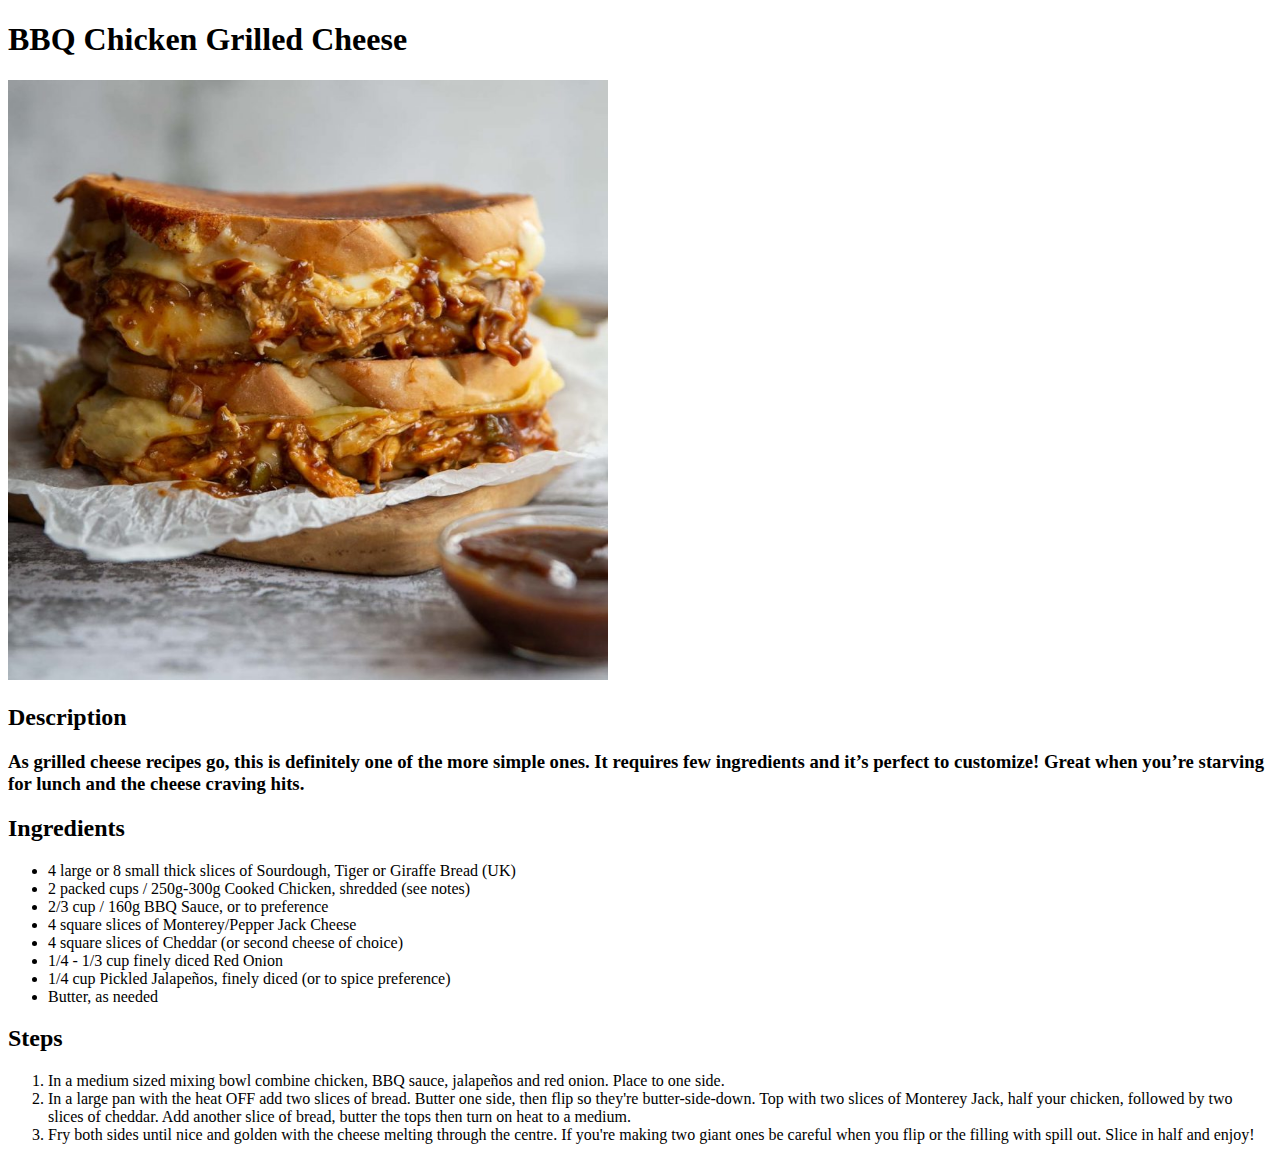
==== recipes/bbq_chicken_grilled_cheese.html @ 820dd305 "added content for grilled cheese and salmon pasta pages" ====
<!DOCTYPE html>
<html lang="en">
  <head>
    <meta charset="UTF-8" />
    <meta name="viewport" content="width=device-width, initial-scale=1.0" />
    <title>BBQ Chicken Grilled Cheese</title>
  </head>
  <body>
    <h1>BBQ Chicken Grilled Cheese</h1>
    <img
      src="../images/bbq-chicken-grilled-cheese-768x864.jpg"
      alt="BBQ Chicken Grilled Cheese"
      height="600px"
      width="600px"
    />
    <h2>Description</h2>
    <h3>
      As grilled cheese recipes go, this is definitely one of the more simple
      ones. It requires few ingredients and it’s perfect to customize! Great
      when you’re starving for lunch and the cheese craving hits.
    </h3>
    <h2>Ingredients</h2>
    <ul>
      <li>
        4 large or 8 small thick slices of Sourdough, Tiger or Giraffe Bread
        (UK)
      </li>
      <li>2 packed cups / 250g-300g Cooked Chicken, shredded (see notes)</li>
      <li>2/3 cup / 160g BBQ Sauce, or to preference</li>
      <li>4 square slices of Monterey/Pepper Jack Cheese</li>
      <li>4 square slices of Cheddar (or second cheese of choice)</li>
      <li>1/4 - 1/3 cup finely diced Red Onion</li>
      <li>1/4 cup Pickled Jalapeños, finely diced (or to spice preference)</li>
      <li>Butter, as needed</li>
    </ul>
    <h2>Steps</h2>
    <ol>
      <li>
        In a medium sized mixing bowl combine chicken, BBQ sauce, jalapeños and
        red onion. Place to one side.
      </li>
      <li>
        In a large pan with the heat OFF add two slices of bread. Butter one
        side, then flip so they're butter-side-down. Top with two slices of
        Monterey Jack, half your chicken, followed by two slices of cheddar. Add
        another slice of bread, butter the tops then turn on heat to a medium.
      </li>
      <li>
        Fry both sides until nice and golden with the cheese melting through the
        centre. If you're making two giant ones be careful when you flip or the
        filling with spill out. Slice in half and enjoy!
      </li>
    </ol>
  </body>
</html>
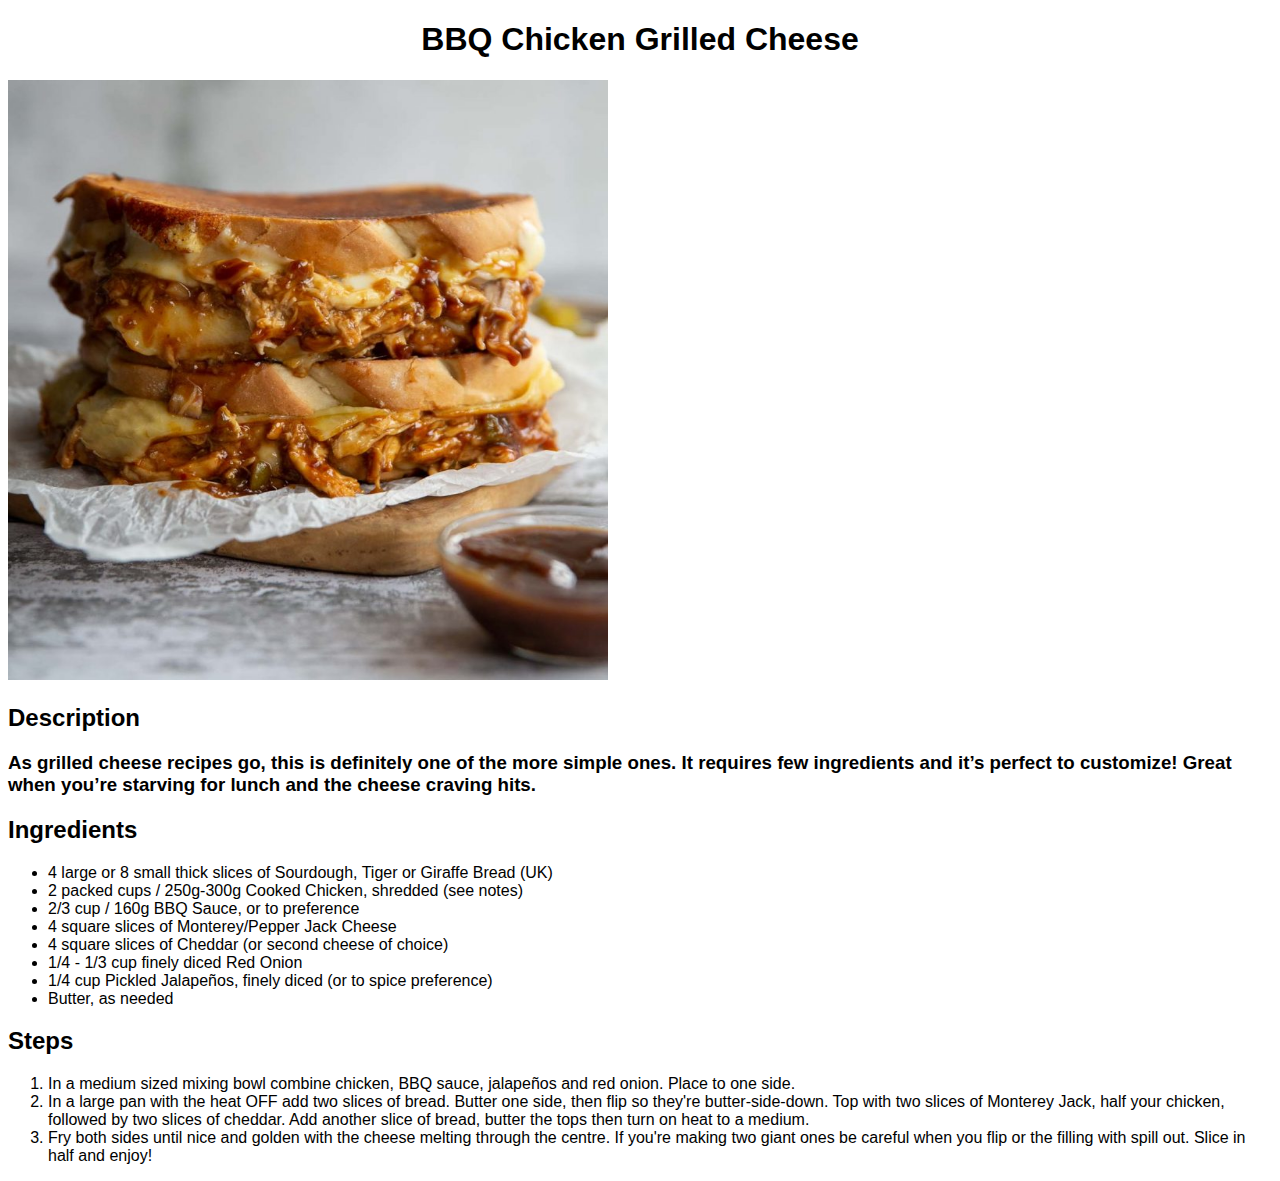
==== commit 9383019a: "feat: created and applied styles.css" ====
--- a/recipes/bbq_chicken_grilled_cheese.html
+++ b/recipes/bbq_chicken_grilled_cheese.html
@@ -1,6 +1,7 @@
 <!DOCTYPE html>
 <html lang="en">
   <head>
+    <link rel="stylesheet" href="../styles.css" />
     <meta charset="UTF-8" />
     <meta name="viewport" content="width=device-width, initial-scale=1.0" />
     <title>BBQ Chicken Grilled Cheese</title>
--- a/styles.css
+++ b/styles.css
@@ -0,0 +1,9 @@
+* {
+  font-family: Arial, Helvetica, sans-serif;
+}
+
+h1 {
+  display: flex;
+  flex-direction: column;
+  align-items: center;
+}
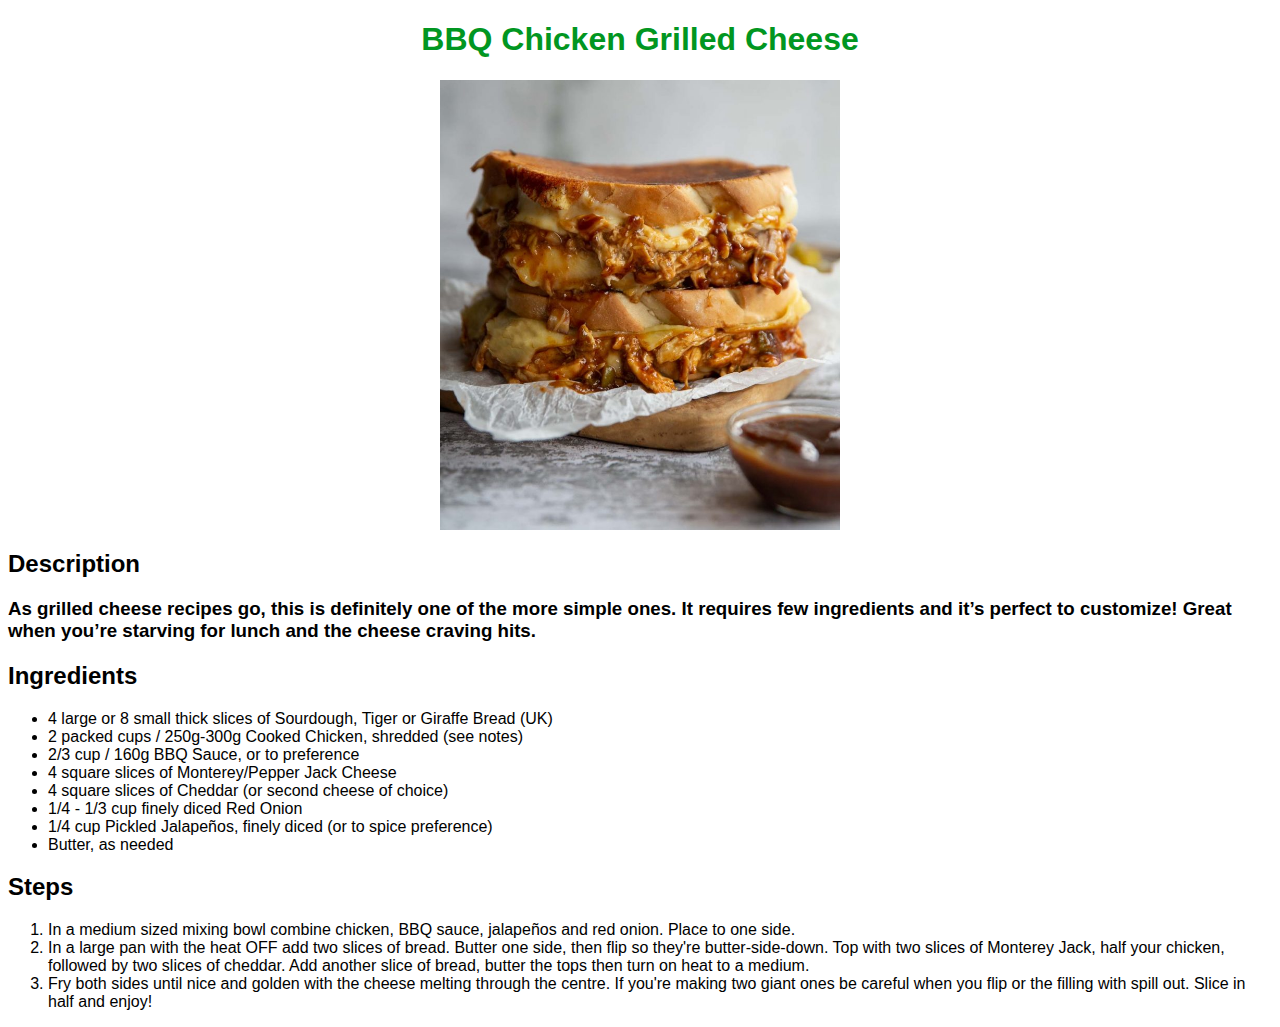
==== commit cca24c21: "style: centred and resized recipe images" ====
--- a/recipes/bbq_chicken_grilled_cheese.html
+++ b/recipes/bbq_chicken_grilled_cheese.html
@@ -11,8 +11,6 @@
     <img
       src="../images/bbq-chicken-grilled-cheese-768x864.jpg"
       alt="BBQ Chicken Grilled Cheese"
-      height="600px"
-      width="600px"
     />
     <h2>Description</h2>
     <h3>
--- a/styles.css
+++ b/styles.css
@@ -3,7 +3,14 @@
 }
 
 h1 {
+  color: #019621;
   display: flex;
   flex-direction: column;
   align-items: center;
 }
+
+img {
+  display: block;
+  margin: 0 auto;
+  max-height: 450px;
+}
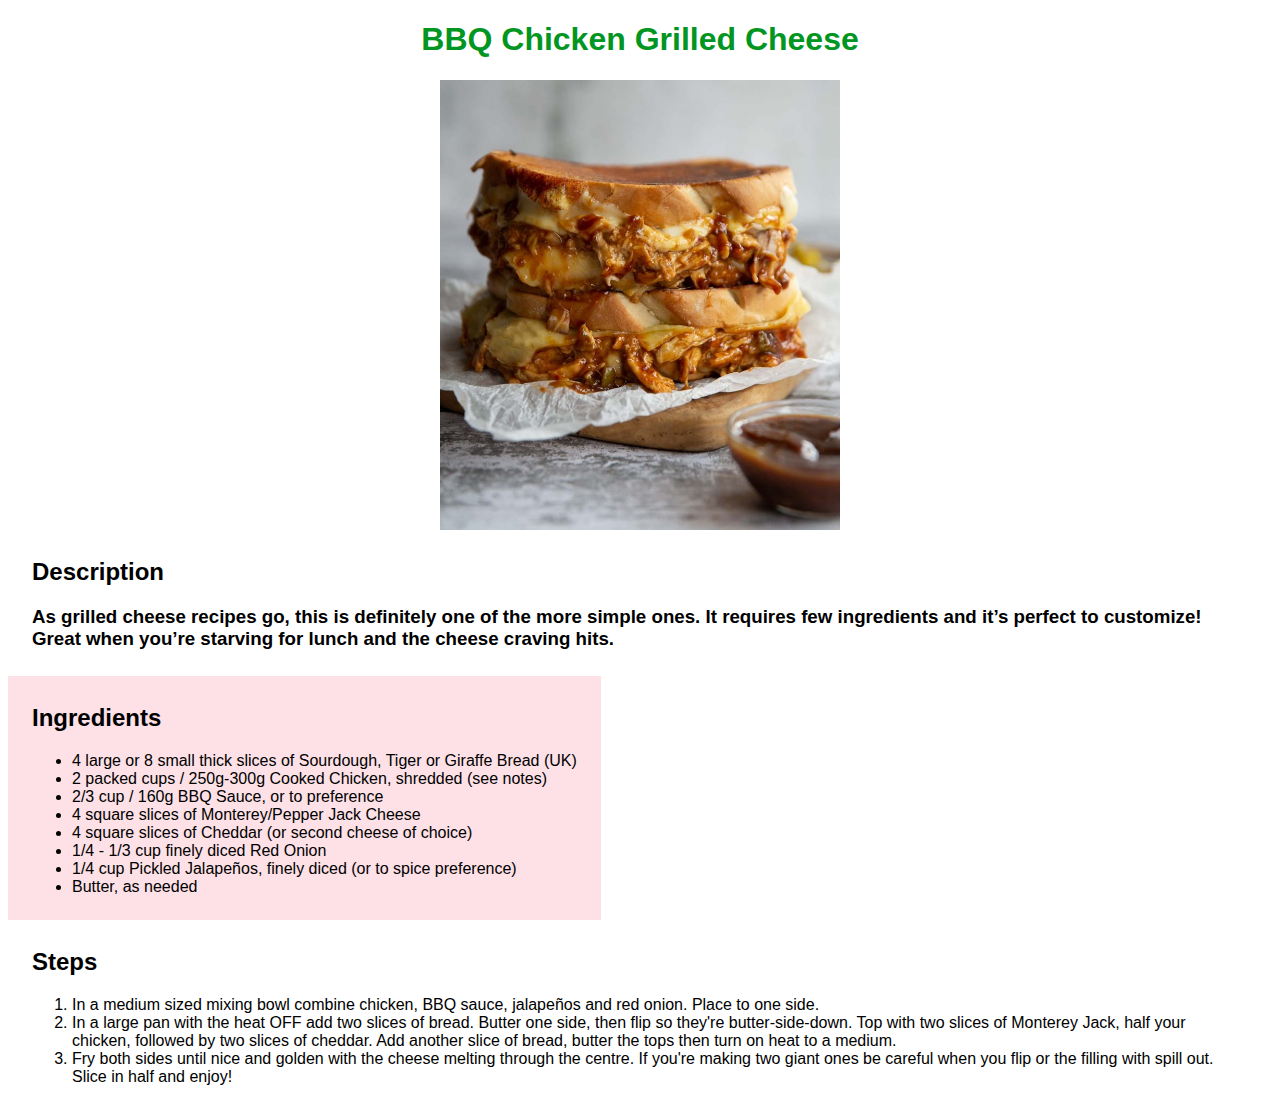
==== commit 5af36fc1: "style: added and styled divs" ====
--- a/recipes/bbq_chicken_grilled_cheese.html
+++ b/recipes/bbq_chicken_grilled_cheese.html
@@ -12,43 +12,52 @@
       src="../images/bbq-chicken-grilled-cheese-768x864.jpg"
       alt="BBQ Chicken Grilled Cheese"
     />
-    <h2>Description</h2>
-    <h3>
-      As grilled cheese recipes go, this is definitely one of the more simple
-      ones. It requires few ingredients and it’s perfect to customize! Great
-      when you’re starving for lunch and the cheese craving hits.
-    </h3>
-    <h2>Ingredients</h2>
-    <ul>
-      <li>
-        4 large or 8 small thick slices of Sourdough, Tiger or Giraffe Bread
-        (UK)
-      </li>
-      <li>2 packed cups / 250g-300g Cooked Chicken, shredded (see notes)</li>
-      <li>2/3 cup / 160g BBQ Sauce, or to preference</li>
-      <li>4 square slices of Monterey/Pepper Jack Cheese</li>
-      <li>4 square slices of Cheddar (or second cheese of choice)</li>
-      <li>1/4 - 1/3 cup finely diced Red Onion</li>
-      <li>1/4 cup Pickled Jalapeños, finely diced (or to spice preference)</li>
-      <li>Butter, as needed</li>
-    </ul>
-    <h2>Steps</h2>
-    <ol>
-      <li>
-        In a medium sized mixing bowl combine chicken, BBQ sauce, jalapeños and
-        red onion. Place to one side.
-      </li>
-      <li>
-        In a large pan with the heat OFF add two slices of bread. Butter one
-        side, then flip so they're butter-side-down. Top with two slices of
-        Monterey Jack, half your chicken, followed by two slices of cheddar. Add
-        another slice of bread, butter the tops then turn on heat to a medium.
-      </li>
-      <li>
-        Fry both sides until nice and golden with the cheese melting through the
-        centre. If you're making two giant ones be careful when you flip or the
-        filling with spill out. Slice in half and enjoy!
-      </li>
-    </ol>
+    <div>
+      <h2>Description</h2>
+      <h3>
+        As grilled cheese recipes go, this is definitely one of the more simple
+        ones. It requires few ingredients and it’s perfect to customize! Great
+        when you’re starving for lunch and the cheese craving hits.
+      </h3>
+    </div>
+    <div class="ingredients">
+      <h2>Ingredients</h2>
+      <ul>
+        <li>
+          4 large or 8 small thick slices of Sourdough, Tiger or Giraffe Bread
+          (UK)
+        </li>
+        <li>2 packed cups / 250g-300g Cooked Chicken, shredded (see notes)</li>
+        <li>2/3 cup / 160g BBQ Sauce, or to preference</li>
+        <li>4 square slices of Monterey/Pepper Jack Cheese</li>
+        <li>4 square slices of Cheddar (or second cheese of choice)</li>
+        <li>1/4 - 1/3 cup finely diced Red Onion</li>
+        <li>
+          1/4 cup Pickled Jalapeños, finely diced (or to spice preference)
+        </li>
+        <li>Butter, as needed</li>
+      </ul>
+    </div>
+    <div>
+      <h2>Steps</h2>
+      <ol>
+        <li>
+          In a medium sized mixing bowl combine chicken, BBQ sauce, jalapeños
+          and red onion. Place to one side.
+        </li>
+        <li>
+          In a large pan with the heat OFF add two slices of bread. Butter one
+          side, then flip so they're butter-side-down. Top with two slices of
+          Monterey Jack, half your chicken, followed by two slices of cheddar.
+          Add another slice of bread, butter the tops then turn on heat to a
+          medium.
+        </li>
+        <li>
+          Fry both sides until nice and golden with the cheese melting through
+          the centre. If you're making two giant ones be careful when you flip
+          or the filling with spill out. Slice in half and enjoy!
+        </li>
+      </ol>
+    </div>
   </body>
 </html>
--- a/styles.css
+++ b/styles.css
@@ -14,3 +14,13 @@
   margin: 0 auto;
   max-height: 450px;
 }
+
+div {
+  padding: 8px 24px;
+}
+
+.ingredients {
+  background-color: rgb(253, 225, 231);
+  margin-right: auto;
+  width: fit-content;
+}
